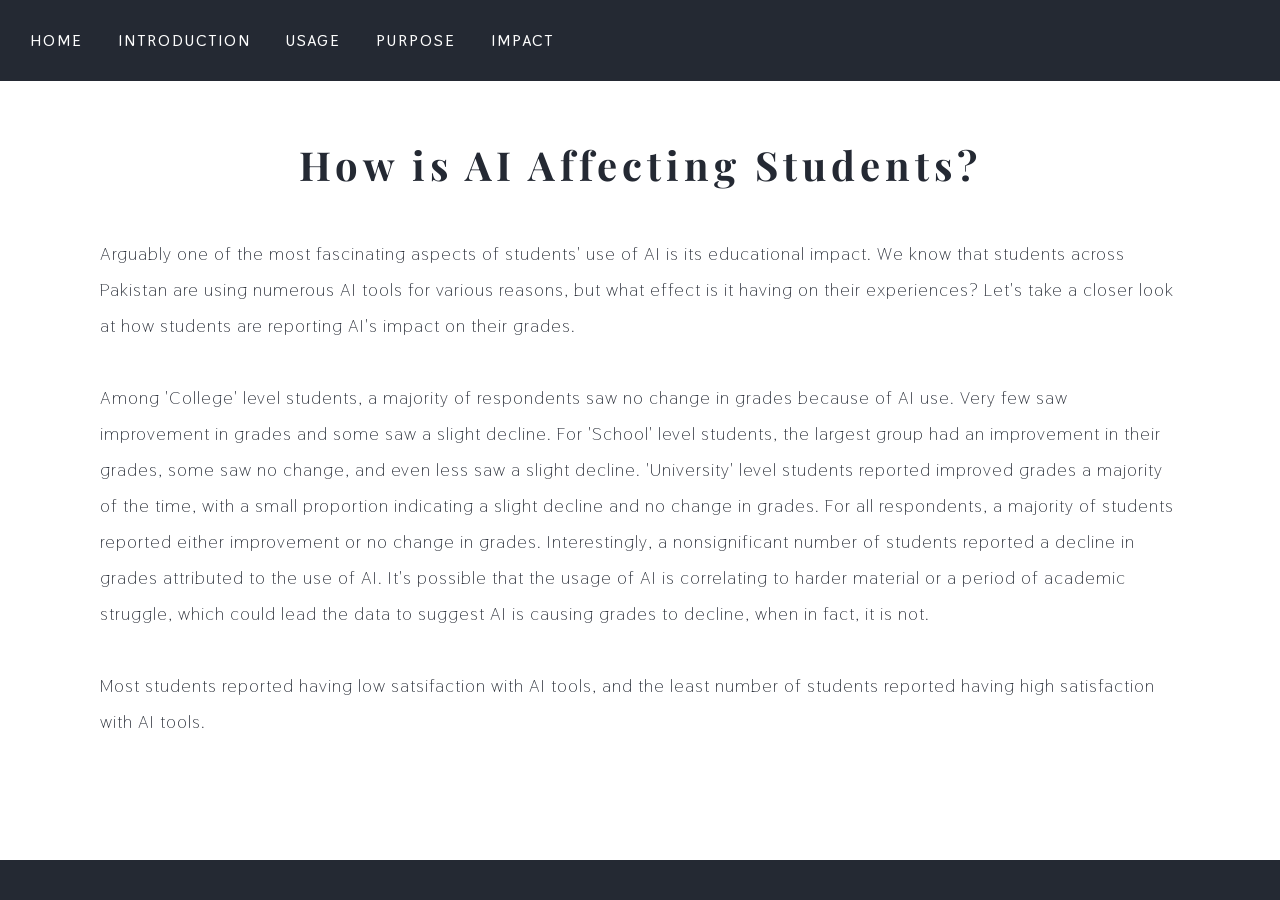
==== impact/index.html @ fdeae560 "Add files via upload" ====
<!DOCTYPE html>
<html lang="en">

<head>  
<meta charset="utf-8">

<title>Introduction to Project</title>

    <link rel="stylesheet" href="style.css">
    <link rel="stylesheet" href="https://fonts.googleapis.com/css2?family=Libre+Franklin:wght@600&family=Montserrat:wght@700&family=Thasadith&display=swap">
    <link rel="stylesheet" href="https://fonts.googleapis.com/css2?family=Montserrat:wght@700&family=Thasadith&display=swap">
    <link rel="stylesheet" href="https://fonts.googleapis.com/css2?family=Playfair+Display:wght@500&display=swap">

</head>

    
<body>

    <nav>
        <ul>
            <li><a href="../index.html">HOME</a></li>
            <li><a href="../introduction/index.html">INTRODUCTION</a></li>
            <li><a href="../usage/index.html">USAGE</a></li>
            <li><a href="../purpose/index.html">PURPOSE</a></li>
            <li><a href="index.html">IMPACT</a></li>
        </ul>
    </nav>

<h1>How is AI Affecting Students?</h1>

<p> Arguably one of the most fascinating aspects of students' use of AI is its educational impact. We know 
  that students across Pakistan are using numerous AI tools for various reasons, but what effect is it having on their experiences?
  Let's take a closer look at how students are reporting AI's impact on their grades.

<div class="tableauPlaceholder" 
     id="viz1778434495503" 
     style="position: relative;">

  <noscript>
    <a href="#">
      <img 
        alt="Academic Impact By Education Level"
        src="https://public.tableau.com/static/images/AI/AIinEducation_17784343897570/AcademicImpactByEducationLevel/1_rss.png"
        style="border: none;" />
    </a>
  </noscript>

  <object class="tableauViz" style="display:none;">

    <param name="host_url" value="https%3A%2F%2Fpublic.tableau.com%2F" />

    <param name="embed_code_version" value="3" />

    <param name="site_root" value="" />

    <param name="name" 
           value="AIinEducation_17784343897570/AcademicImpactByEducationLevel" />

    <param name="tabs" value="no" />

    <param name="toolbar" value="yes" />

    <param name="static_image" 
           value="https://public.tableau.com/static/images/AI/AIinEducation_17784343897570/AcademicImpactByEducationLevel/1.png" />

    <param name="animate_transition" value="yes" />

    <param name="display_static_image" value="yes" />

    <param name="display_spinner" value="yes" />

    <param name="display_overlay" value="yes" />

    <param name="display_count" value="yes" />

    <param name="language" value="en-US" />

    <param name="filter" value="publish=yes" />

  </object>
</div>

<script type="text/javascript">

  var divElement = document.getElementById('viz1778434495503');

  var vizElement = divElement.getElementsByTagName('object')[0];

  vizElement.style.width = '100%';

  vizElement.style.height = (divElement.offsetWidth * 0.30) + 'px';

  var scriptElement = document.createElement('script');

  scriptElement.src = 'https://public.tableau.com/javascripts/api/viz_v1.js';

  vizElement.parentNode.insertBefore(scriptElement, vizElement);

</script>

<p> Among 'College' level students, a majority of respondents
    saw no change in grades because of AI use. Very few saw improvement
    in grades and some saw a slight decline. For 'School' level students,
    the largest group had an improvement in their grades, some saw no change, and even less
    saw a slight decline. 'University' level students reported improved grades
    a majority of the time, with a small proportion indicating a slight decline and no change
    in grades. For all respondents, a majority of students reported either improvement or no change
    in grades. Interestingly, a nonsignificant number of students
    reported a decline in grades attributed to the use of AI. It's possible that the usage
    of AI is correlating to harder material or a period of academic struggle, which 
    could lead the data to suggest AI is causing grades to decline, when in fact, it is not.
</p>

<div class="tableauPlaceholder" 
     id="viz1778434592142" 
     style="position: relative;">

  <noscript>
    <a href="#">
      <img 
        alt="Satisfaction Level"
        src="https://public.tableau.com/static/images/AI/AIinEducation_17784343897570/SatisfactionLevel/1_rss.png"
        style="border: none;" />
    </a>
  </noscript>

  <object class="tableauViz" style="display:none;">

    <param name="host_url" 
           value="https%3A%2F%2Fpublic.tableau.com%2F" />

    <param name="embed_code_version" value="3" />

    <param name="site_root" value="" />

    <param name="name" 
           value="AIinEducation_17784343897570/SatisfactionLevel" />

    <param name="tabs" value="no" />

    <param name="toolbar" value="yes" />

    <param name="static_image" 
           value="https://public.tableau.com/static/images/AI/AIinEducation_17784343897570/SatisfactionLevel/1.png" />

    <param name="animate_transition" value="yes" />

    <param name="display_static_image" value="yes" />

    <param name="display_spinner" value="yes" />

    <param name="display_overlay" value="yes" />

    <param name="display_count" value="yes" />

    <param name="language" value="en-US" />

    <param name="filter" value="publish=yes" />

  </object>
</div>

<script type="text/javascript">

  var divElement = document.getElementById('viz1778434592142');

  var vizElement = divElement.getElementsByTagName('object')[0];

  vizElement.style.width = '100%';

  vizElement.style.height = (divElement.offsetWidth * 0.30) + 'px';

  var scriptElement = document.createElement('script');

  scriptElement.src = 'https://public.tableau.com/javascripts/api/viz_v1.js';

  vizElement.parentNode.insertBefore(scriptElement, vizElement);

</script>

<p> Most students reported having low satsifaction with AI tools,
  and the least number of students reported having high satisfaction with AI tools.

</p>

<footer>
</footer>

</body>
</html>
---- impact/style.css ----
body {
    margin: 0;
    padding: 0;
    
    background-color: #ffffff;
}

h1 {
    text-align: center;
    color: hsl(220, 18%, 17%);
    font-family: 'Playfair Display';
    letter-spacing: 5px;
    font-size: 40px;
    padding-top: 30px
    
}

h2 {
    text-align: center;
    color: hsl(220, 18%, 17%);
    font-family: 'Playfair Display';
    letter-spacing: 3px;
    font-size: 25px;
    
}


p {
    color: hsl(220, 18%, 17%);
    padding-left: 100px;
    padding-right: 100px;
    display: inline-block;
    line-height: 2;
    font-size: 18px;
    font-family: 'Thasadith';
    letter-spacing: 1px;
}


#order {
    color: hsl(220, 18%, 17%);
    width: fit-content;
    margin: 0 auto;
    line-height: 50px;
    font-size: 18px;
    font-family: 'Thasadith';
    letter-spacing: 1px;
    columns: 2;
    column-gap: 60px;
}

#unorder {
    color: hsl(220, 18%, 17%);
    width: fit-content;
    margin: 0 auto;
    line-height: 50px;
    font-size: 18px;
    font-family: 'Thasadith';
    letter-spacing: 1px;
}

nav {
    background-color: hsl(220, 18%, 17%);
    padding: 30px;
    letter-spacing: 2px;
    text-align: left;
    font-family: 'Thasadith';
}

nav ul {
    list-style-type: none;
    margin: 0;
    padding: 0;
}

nav li {
    display: inline;
    margin-right: 30px;
}

nav a {
    text-decoration: none;
    color: #ffffff;
    font-weight: bold;
}

footer {
    text-align: center;
    background-color: hsl(220, 18%, 17%);
    text-decoration: none;
    color: rgb(255, 255, 255);
    text-align: center;
    padding: 20px;
    position: fixed;
    bottom: 0;
    width: 100%;
    font-family: 'Thasadith';
    letter-spacing: 2px;
}

a {
    color: white;
}
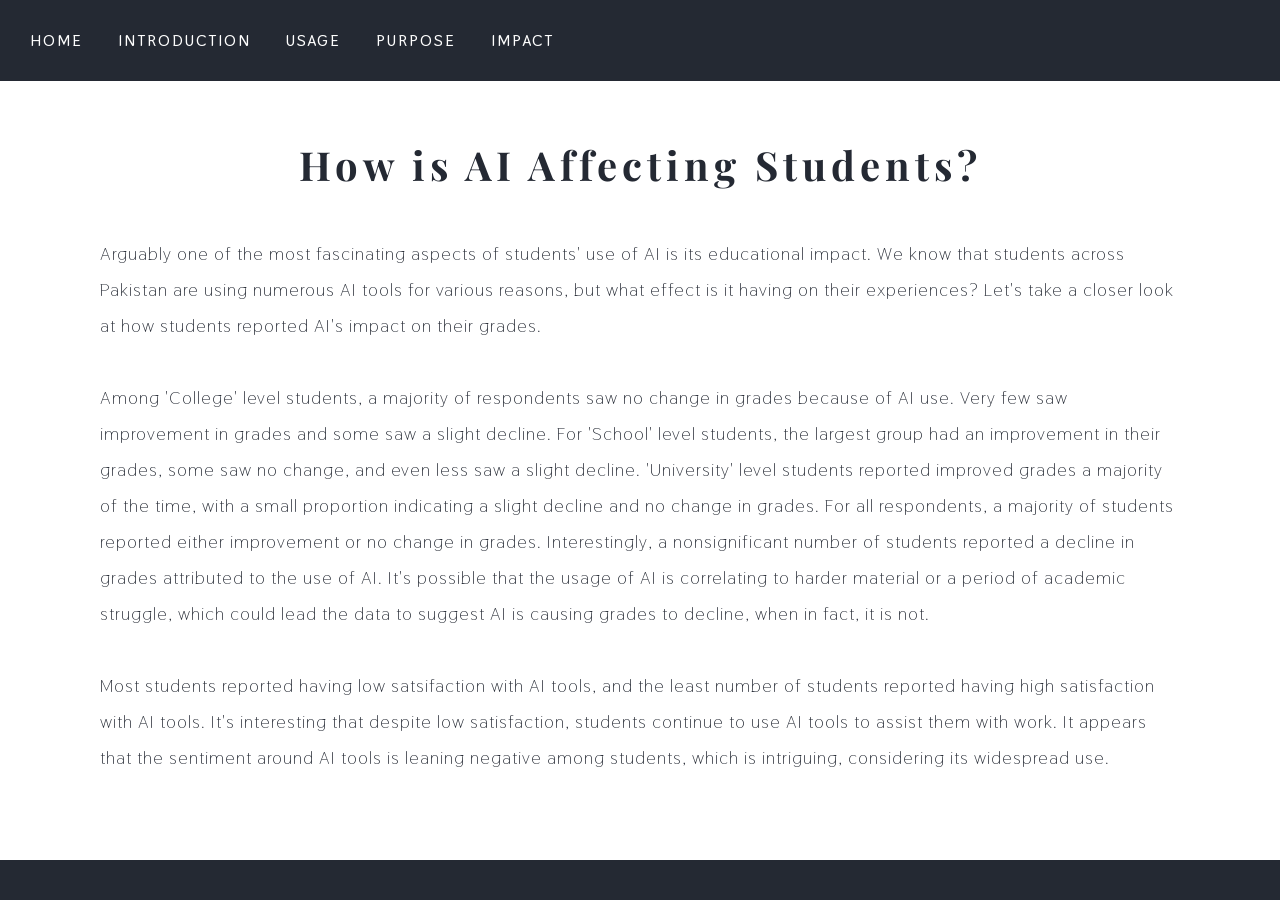
==== commit dee8f5a4: "Update index.html" ====
--- a/impact/index.html
+++ b/impact/index.html
@@ -31,7 +31,7 @@
 
 <p> Arguably one of the most fascinating aspects of students' use of AI is its educational impact. We know 
   that students across Pakistan are using numerous AI tools for various reasons, but what effect is it having on their experiences?
-  Let's take a closer look at how students are reporting AI's impact on their grades.
+  Let's take a closer look at how students reported AI's impact on their grades.
 
 <div class="tableauPlaceholder" 
      id="viz1778434495503" 
@@ -180,7 +180,9 @@
 </script>
 
 <p> Most students reported having low satsifaction with AI tools,
-  and the least number of students reported having high satisfaction with AI tools.
+  and the least number of students reported having high satisfaction with AI tools. It's interesting 
+    that despite low satisfaction, students continue to use AI tools to assist them with work. It appears
+    that the sentiment around AI tools is leaning negative among students, which is intriguing, considering its widespread use.
 
 </p>
 
@@ -188,4 +190,4 @@
 </footer>
 
 </body>
-</html>+</html>
